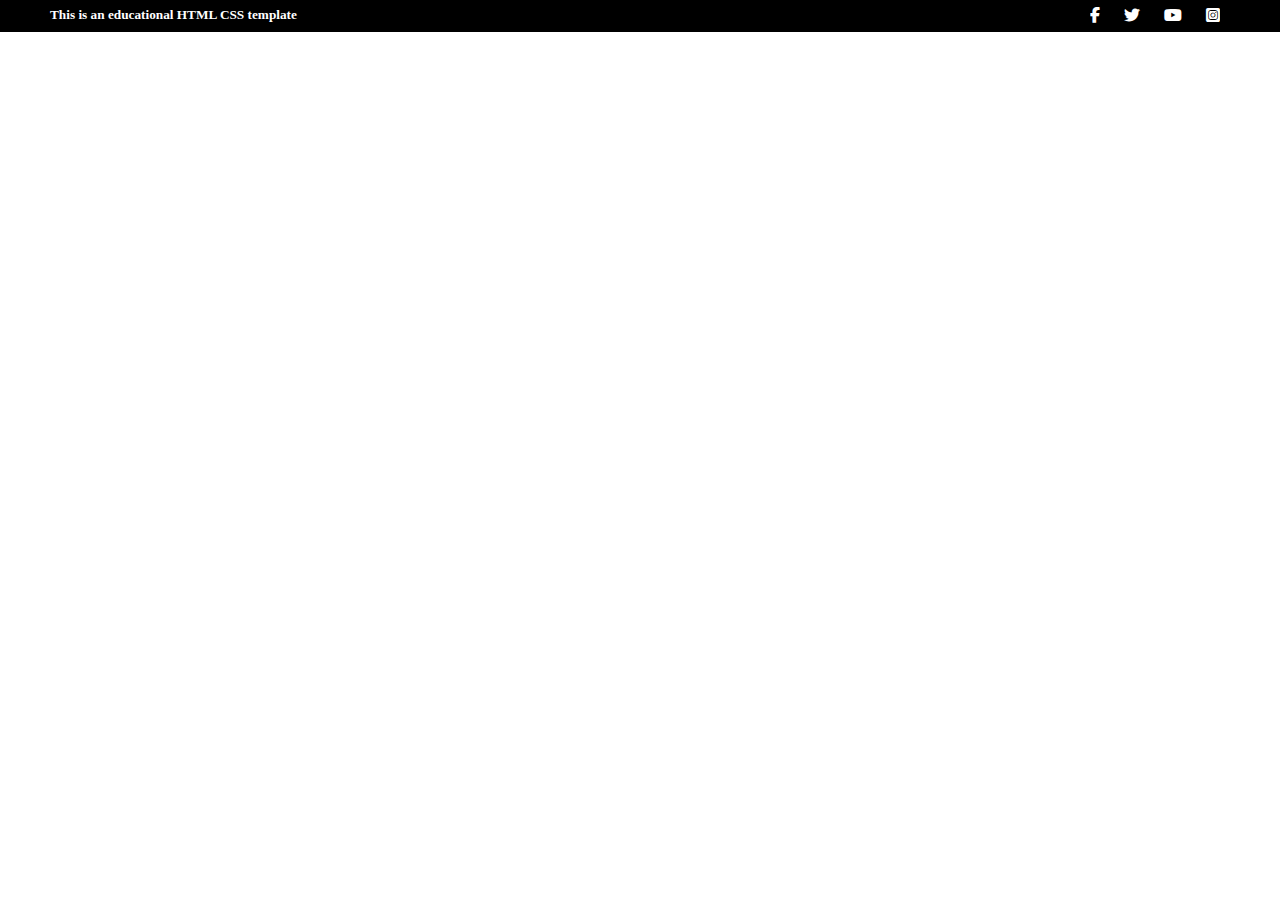
==== Assessment-3-webDesigning/index.html @ b894127c "merge other" ====
<!DOCTYPE html>
<html lang="en">
<head>
    <meta charset="UTF-8">
    <meta name="viewport" content="width=device-width, initial-scale=1.0">
    <title>Document</title>
    <link rel="stylesheet" href="style.css">
    <link rel="stylesheet" href="mediaQuery.css">
    <link rel="stylesheet" href="https://cdnjs.cloudflare.com/ajax/libs/font-awesome/6.5.2/css/all.min.css">
</head>
<body>
    <!-- Header -->
     <div id="header">
    <div class="header1">
        <div class="heading">
            <h5>This is an educational  HTML CSS template</h5>
        </div>
        <div class="heading-icon">
            <i class="fa-brands fa-facebook-f"></i>
            <i class="fa-brands fa-twitter"></i>
            <i class="fa-brands fa-youtube"></i>
            <i class="fa-brands fa-square-instagram"></i>
        </div>
    </div>
</div>
</body>
</html>
---- Assessment-3-webDesigning/style.css ----
*{
    margin: 0;
    padding: 0;
    box-sizing: border-box;
}

.header1{
    display: flex;
    justify-content: space-between;
    padding: 7px 50px;
    background-color: black;
    color: white;
}

.heading-icon i{
    margin: 0 10px;
}
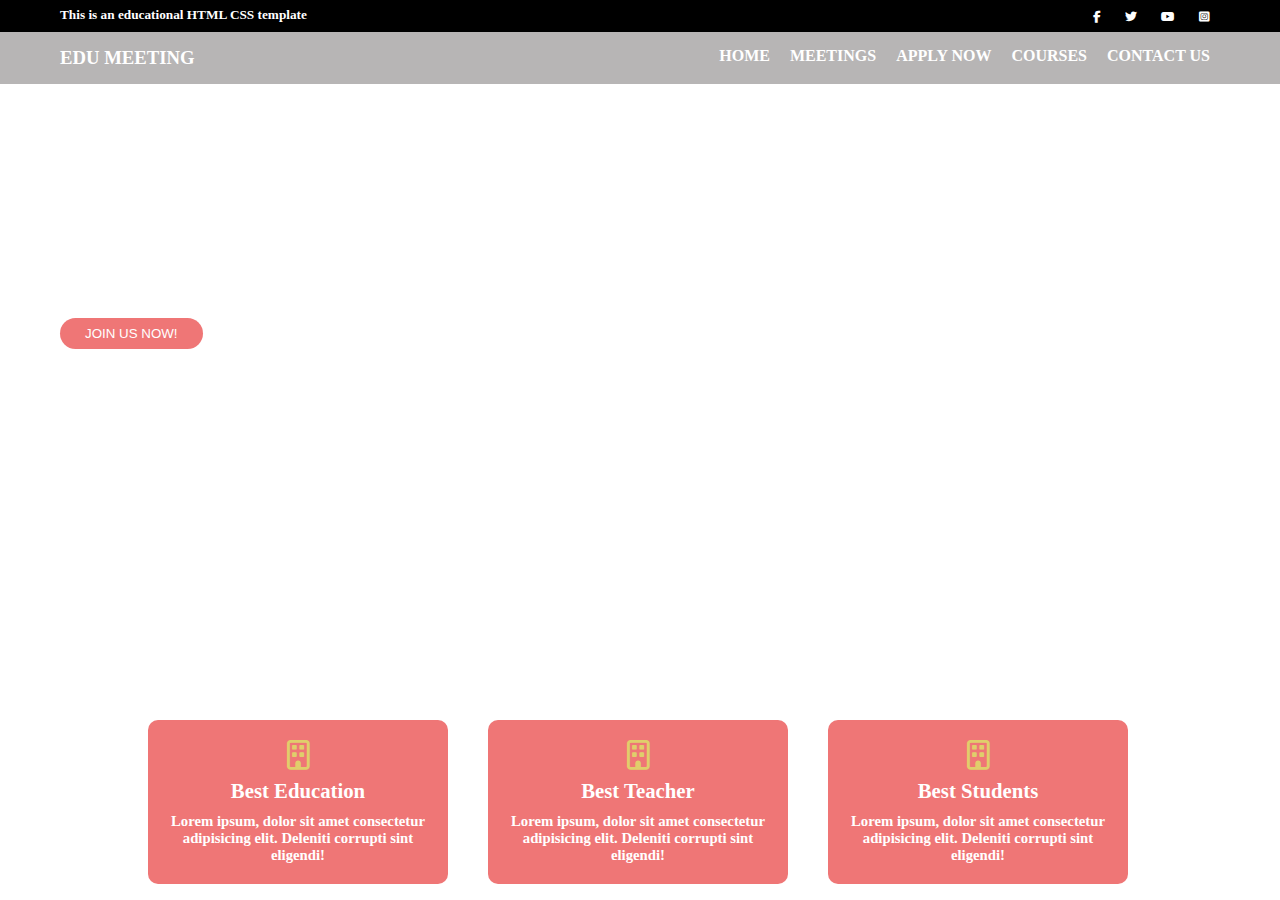
==== commit e69ad38c: "merge other" ====
--- a/Assessment-3-webDesigning/index.html
+++ b/Assessment-3-webDesigning/index.html
@@ -10,9 +10,10 @@
 </head>
 <body>
     <!-- Header -->
-     <div id="header">
+     <div class="container">
+        <!-- HEADER-1 -->
     <div class="header1">
-        <div class="heading">
+        <div class="heading1">
             <h5>This is an educational  HTML CSS template</h5>
         </div>
         <div class="heading-icon">
@@ -22,6 +23,76 @@
             <i class="fa-brands fa-square-instagram"></i>
         </div>
     </div>
+
+        <!-- MAIN HEADER -->
+         <div class="main-header">
+
+           <div class="nav-bar">
+            <div class="logo">
+                <h3>EDU MEETING</h3>
+            </div>
+            <div class="nav-links">
+                <ul>
+                    <li><a href="#">HOME</a></li>
+                    <li><a href="#">MEETINGS</a></li>
+                    <li><a href="#">APPLY NOW</a></li>
+                    <li><a href="#">COURSES</a></li>
+                    <li><a href="#">CONTACT US</a></li>
+                </ul>
+            </div>
+           </div>
+
+           <div class="heading">
+            <h4>HELLO STUDENTS</h4>
+            <h2>WELCOME TO EDUCATION</h2>
+            <h4>Lorem ipsum dolor sit amet consectetur adipisicing elit. Suscipit dolorem quod nulla reprehenderit. Corrupti molestiae sunt eligendi ducimus ea eius voluptas, vero maiores veritatis quae tenetur animi doloremque facilis nobis.</h4>
+            <BUTTON>JOIN US NOW!</BUTTON>
+           </div>
+         </div>
+
+         <!-- HEADER BLOCKS -->
+         <div class="blocks">
+            <div class="box">
+                <div class="box-icon">
+                    <i class="fa-regular fa-building"></i>
+                </div>
+                <div class="box-name">
+                    <h5>Best Education</h5>
+                </div>
+                <div class="box-para">
+                    <h6>Lorem ipsum, dolor sit amet consectetur adipisicing elit. Deleniti corrupti sint eligendi!</h6>
+                </div>
+            </div>
+
+            <div class="box">
+                <div class="box-icon">
+                    <i class="fa-regular fa-building"></i>
+                </div>
+                <div class="box-name">
+                    <h5>Best Teacher</h5>
+                </div>
+                <div class="box-para">
+                    <h6>Lorem ipsum, dolor sit amet consectetur adipisicing elit. Deleniti corrupti sint eligendi!</h6>
+                </div>
+            </div>
+
+            <div class="box">
+                <div class="box-icon">
+                    <i class="fa-regular fa-building"></i>
+                </div>
+                <div class="box-name">
+                    <h5>Best Students</h5>
+                </div>
+                <div class="box-para">
+                    <h6>Lorem ipsum, dolor sit amet consectetur adipisicing elit. Deleniti corrupti sint eligendi!</h6>
+                </div>
+            </div>
+         </div>
+
+         <!-- UPCOMING  MEETINGS -->
+          <div class="meetings">
+            
+          </div>
 </div>
 </body>
 </html>--- a/Assessment-3-webDesigning/style.css
+++ b/Assessment-3-webDesigning/style.css
@@ -4,14 +4,101 @@
     box-sizing: border-box;
 }
 
+.container{
+    overflow: hidden;
+}
+
+/* HEADER-1 */
 .header1{
+    position: relative;
     display: flex;
     justify-content: space-between;
-    padding: 7px 50px;
+    padding: 7px 60px;
     background-color: black;
     color: white;
 }
 
 .heading-icon i{
     margin: 0 10px;
-}+    font-size: 12px;
+}
+
+/* MAIN HEADER */
+.main-header{
+    height: 500px;
+    background-image: url("https://thumbs.dreamstime.com/b/university-students-devices-preparing-classes-having-break-campus-sitting-grass-324756075.jpg");
+    background-repeat: no-repeat;
+    background-size: cover;
+    background-position: center;
+}
+
+
+/* NAV-BAR */
+.nav-bar{
+    display: flex;
+    justify-content: space-between;
+    padding: 15px 60px;
+    background-color: rgba(74, 70, 70, 0.4);
+}
+.logo h3{
+    color: white;
+    font-weight: bold;
+}
+.nav-links ul{
+    display: flex;
+    list-style: none;
+}
+.nav-links li a{
+    text-decoration: none;
+    color: white;
+    margin: 0 10px;
+    font-weight: bold;
+}
+
+.heading{
+    color: white;
+    width: 500px;
+    margin: 70px 60px;
+}
+.heading h2{
+    font-size: 30px;
+    padding: 10px 0;
+}
+ .heading button{
+    margin: 20px 0;
+    padding: 8px 25px;
+    border: none;
+    border-radius: 20px;
+    color: white;
+    background-color: rgb(239, 118, 118);
+ }
+
+ /* BLOCKS */
+ .blocks{
+    position: absolute;
+    top: 80%;
+    display: flex;
+    align-items: center;
+    margin: 0 10%;
+ }
+ .box{
+    background-color: rgb(239, 118, 118);
+    width: 300px;
+    margin:  0 20px;
+    padding: 20px ;
+    text-align: center;
+    border-radius: 10px;
+ }
+ .box-icon i{
+   font-size: 30px;
+   color: rgb(224, 206, 107);
+ }
+ .box-name{
+    font-size: 25px;
+    padding: 10px 0;
+    color: white;
+ }
+ .box-para{
+    font-size: 22px;
+    color: white;
+ }
--- a/Assessment-3-webDesigning/mediaQuery.css
+++ b/Assessment-3-webDesigning/mediaQuery.css
@@ -0,0 +1,28 @@
+@media screen and (max-width: 480px) {
+     .header1{
+        padding: 7px 20px;
+    }
+    .nav-bar{
+        display: block;
+        text-align: center;
+    }
+    .nav-links ul{
+        display: block;
+    }
+    .heading{
+        width: 300px;
+        text-align: center;
+    }
+    .blocks{
+        margin: 0;
+        position: relative;
+        display: block;
+    }
+    .box{
+        width: 100%;
+        padding: 10px 0;
+        margin: 10px 0;
+        border-radius:0;
+    }
+
+  }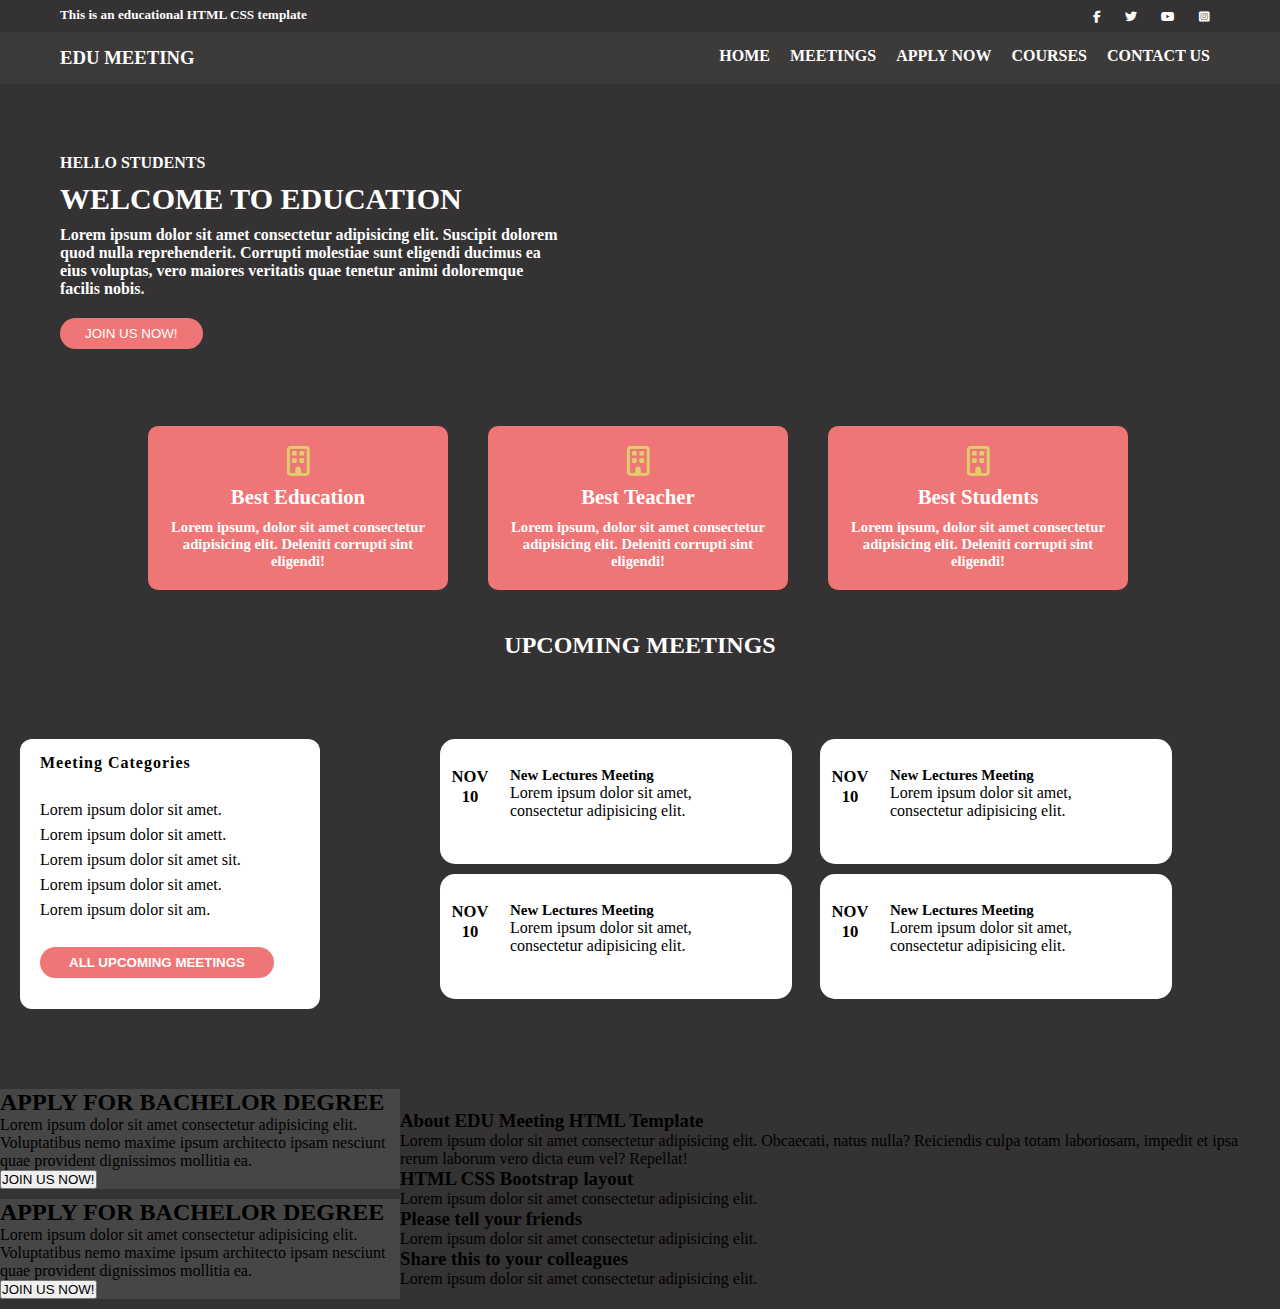
==== commit 32076464: "merge other" ====
--- a/Assessment-3-webDesigning/index.html
+++ b/Assessment-3-webDesigning/index.html
@@ -10,7 +10,7 @@
 </head>
 <body>
     <!-- Header -->
-     <div class="container">
+    <div class="container">
         <!-- HEADER-1 -->
     <div class="header1">
         <div class="heading1">
@@ -91,8 +91,129 @@
 
          <!-- UPCOMING  MEETINGS -->
           <div class="meetings">
-            
-          </div>
+              <div class="meeting-title">
+                <h2>UPCOMING MEETINGS</h2>
+              </div>
+
+              <!-- meeting box 01 -->
+              <div class="meeting-boxex">
+
+                <!-- LEFT BOX -->
+                <div class="first-meeting-box">
+                    <div class="first-meeting-box-title">
+                        <h4>Meeting Categories</h4>
+                    </div>
+                    <div class="categories-items">
+                        <p>Lorem ipsum dolor sit amet.</p>
+                        <p>Lorem ipsum dolor sit amett.</p>
+                        <p>Lorem ipsum dolor sit amet sit.</p>
+                        <p>Lorem ipsum dolor sit amet.</p>
+                        <p>Lorem ipsum dolor sit am.</p>
+                    </div>
+                    <div class="btn">
+                        <button>ALL UPCOMING MEETINGS</button>
+                    </div>
+                </div>
+
+                <!--  RIGHT BOX -->
+                <div class="second-meeting-box">
+                    <div class="meeting-box">
+                        <img src="https://media.istockphoto.com/id/1779070756/photo/two-university-students-walk-down-campus-stairs.webp?b=1&s=170667a&w=0&k=20&c=d4o7zsFDdKThhE7DVPCoNRXZN401a8ZHy8cH1071_P4=" alt="">
+                        <div class="box-content">
+                            <div class="date">
+                              <h5>NOV 10</h5>
+                            </div>
+                            <div class="box-heading">
+                               <h5>New Lectures Meeting</h5>
+                               <p>Lorem ipsum dolor sit amet, consectetur adipisicing elit.</p>
+                            </div>
+                        </div>
+                    </div>
+
+                    <div class="meeting-box">
+                        <img src="https://media.istockphoto.com/id/1779070756/photo/two-university-students-walk-down-campus-stairs.webp?b=1&s=170667a&w=0&k=20&c=d4o7zsFDdKThhE7DVPCoNRXZN401a8ZHy8cH1071_P4=" alt="">
+                        <div class="box-content">
+                            <div class="date">
+                              <h5>NOV 10</h5>
+                            </div>
+                            <div class="box-heading">
+                               <h5>New Lectures Meeting</h5>
+                               <p>Lorem ipsum dolor sit amet, consectetur adipisicing elit.</p>
+                            </div>
+                        </div>
+                    </div>
+
+                    <div class="meeting-box">
+                            <img src="https://media.istockphoto.com/id/1779070756/photo/two-university-students-walk-down-campus-stairs.webp?b=1&s=170667a&w=0&k=20&c=d4o7zsFDdKThhE7DVPCoNRXZN401a8ZHy8cH1071_P4=" alt="">
+                        <div class="box-content">
+                            <div class="date">
+                              <h5>NOV 10</h5>
+                            </div>
+                            <div class="box-heading">
+                               <h5>New Lectures Meeting</h5>
+                               <p>Lorem ipsum dolor sit amet, consectetur adipisicing elit.</p>
+                            </div>
+                        </div>
+                    </div>
+
+                    <div class="meeting-box">
+                        <img src="https://media.istockphoto.com/id/1779070756/photo/two-university-students-walk-down-campus-stairs.webp?b=1&s=170667a&w=0&k=20&c=d4o7zsFDdKThhE7DVPCoNRXZN401a8ZHy8cH1071_P4=" alt="">
+                        <div class="box-content">
+                            <div class="date">
+                              <h5>NOV 10</h5>
+                            </div>
+                            <div class="box-heading">
+                               <h5>New Lectures Meeting</h5>
+                               <p>Lorem ipsum dolor sit amet, consectetur adipisicing elit.</p>
+                            </div>
+                        </div>
+                    </div>
+                </div>
+              </div>
+
+
+              <!-- APPLY -->
+            <div class="apply">
+
+                <div class="apply-degree">
+                <div class="bachelor">
+                    <h2>APPLY FOR BACHELOR DEGREE</h2>
+                    <p>Lorem ipsum dolor sit amet consectetur adipisicing elit. Voluptatibus nemo maxime ipsum architecto ipsam nesciunt quae provident dignissimos mollitia ea.</p>
+                    <button>JOIN US NOW!</button>
+                </div>
+                <div class="bachelor">
+                    <h2>APPLY FOR BACHELOR DEGREE</h2>
+                    <p>Lorem ipsum dolor sit amet consectetur adipisicing elit. Voluptatibus nemo maxime ipsum architecto ipsam nesciunt quae provident dignissimos mollitia ea.</p>
+                    <button>JOIN US NOW!</button>
+                </div>
+                </div>
+
+                <div class="apply-box">
+                   
+                  <div class="apply-box-content">
+                    <h3>About EDU Meeting HTML Template</h3>
+                    <p>Lorem ipsum dolor sit amet consectetur adipisicing elit. Obcaecati, natus nulla? Reiciendis culpa totam laboriosam, impedit et ipsa rerum laborum vero dicta eum vel? Repellat!</p>
+                  </div>
+
+                  <div class="apply-box-content">
+                    <h3>HTML CSS Bootstrap layout</h3>
+                    <p>Lorem ipsum dolor sit amet consectetur adipisicing elit.</p>
+                  </div>
+
+                  <div class="apply-box-content">
+                    <h3>Please tell your friends</h3>
+                    <p>Lorem ipsum dolor sit amet consectetur adipisicing elit.</p>
+                  </div>
+
+                  <div class="apply-box-content">
+                    <h3>Share this to your colleagues</h3>
+                    <p>Lorem ipsum dolor sit amet consectetur adipisicing elit.</p>
+                  </div>
+
+                </div>
+
+            </div>
+
 </div>
 </body>
 </html>--- a/Assessment-3-webDesigning/style.css
+++ b/Assessment-3-webDesigning/style.css
@@ -7,14 +7,16 @@
 .container{
     overflow: hidden;
 }
+body{
+    position: relative;
+    background-color: rgb(52, 50, 50);
+}
 
 /* HEADER-1 */
 .header1{
-    position: relative;
     display: flex;
     justify-content: space-between;
     padding: 7px 60px;
-    background-color: black;
     color: white;
 }
 
@@ -79,7 +81,7 @@
     top: 80%;
     display: flex;
     align-items: center;
-    margin: 0 10%;
+    margin: 0  10%;
  }
  .box{
     background-color: rgb(239, 118, 118);
@@ -102,3 +104,93 @@
     font-size: 22px;
     color: white;
  }
+
+ /* UPCOMING MEETING */
+ .meetings{
+    position: absolute;
+    margin-top: 100px;
+    width: 100%;
+ }
+ .meeting-title{
+    width: 100%;
+    text-align: center;
+    color: white;
+ }
+
+ .meeting-boxex{
+    display: flex;
+    margin: 80px 20px;
+ }
+
+ .first-meeting-box{
+    background-color: white;
+    height: 270px;
+    width: 300px;
+    padding: 15px 20px;
+    border-radius: 12px;
+ }
+ .first-meeting-box-title{
+    letter-spacing: 1px;
+ }
+ .categories-items{
+    margin: 25px 0;
+    line-height: 25px;
+ }
+ .btn button{
+    padding: 8px 29px;
+    border: none;
+    border-radius: 20px;
+    font-weight: bold;
+    color: white;
+    background-color: rgb(239, 118, 118);
+ }
+
+ .second-meeting-box{
+    display: grid;
+    grid-template-columns: auto auto;
+    margin-left: 100px;
+ }
+ .meeting-box{
+    background-color: white;
+    width: 352px;
+    margin: 0 8px 10px 20px;
+    border-radius: 15px;
+ }
+
+ .meeting-box img{
+    height: 235px;
+    border-radius: 15px;
+ }
+
+ .box-content{
+    display: flex;
+    padding: 10px 10px;
+ }
+ .date{
+    text-align: center;
+    font-size: 20px;
+ }
+ .box-heading {
+    padding: 0 20px;
+ }
+ .box-heading h5{
+    font-size: 15px;
+ }
+
+ /* APPLY */
+ .apply{
+    display: flex;
+    align-items: center;
+    background-image: url("https://t4.ftcdn.net/jpg/02/70/46/43/360_F_270464397_cvBt3h6cgQJMPVhaVjDot1Dovn8rLryo.jpg");
+    background-position: center;
+    background-repeat: no-repeat;
+    background-size: cover;
+ }
+ .bachelor{
+    width: 400px;
+    margin-bottom: 10px;
+    background-color: rgba(101, 100, 100, 0.4);
+
+ }
+
+
--- a/Assessment-3-webDesigning/mediaQuery.css
+++ b/Assessment-3-webDesigning/mediaQuery.css
@@ -24,5 +24,22 @@
         margin: 10px 0;
         border-radius:0;
     }
+    .meetings{
+        margin: 10px;
+    }
+    .meeting-boxex{
+        display: block;
+        width: 100%;
+        margin: 0;
+        
+    }
+    .first-meeting-box{
+        width: 100%;
+        border-radius: 0;
+    }
+    .second-meeting-box{
+        display: block;
+        margin-left: 0;
+    }
 
   }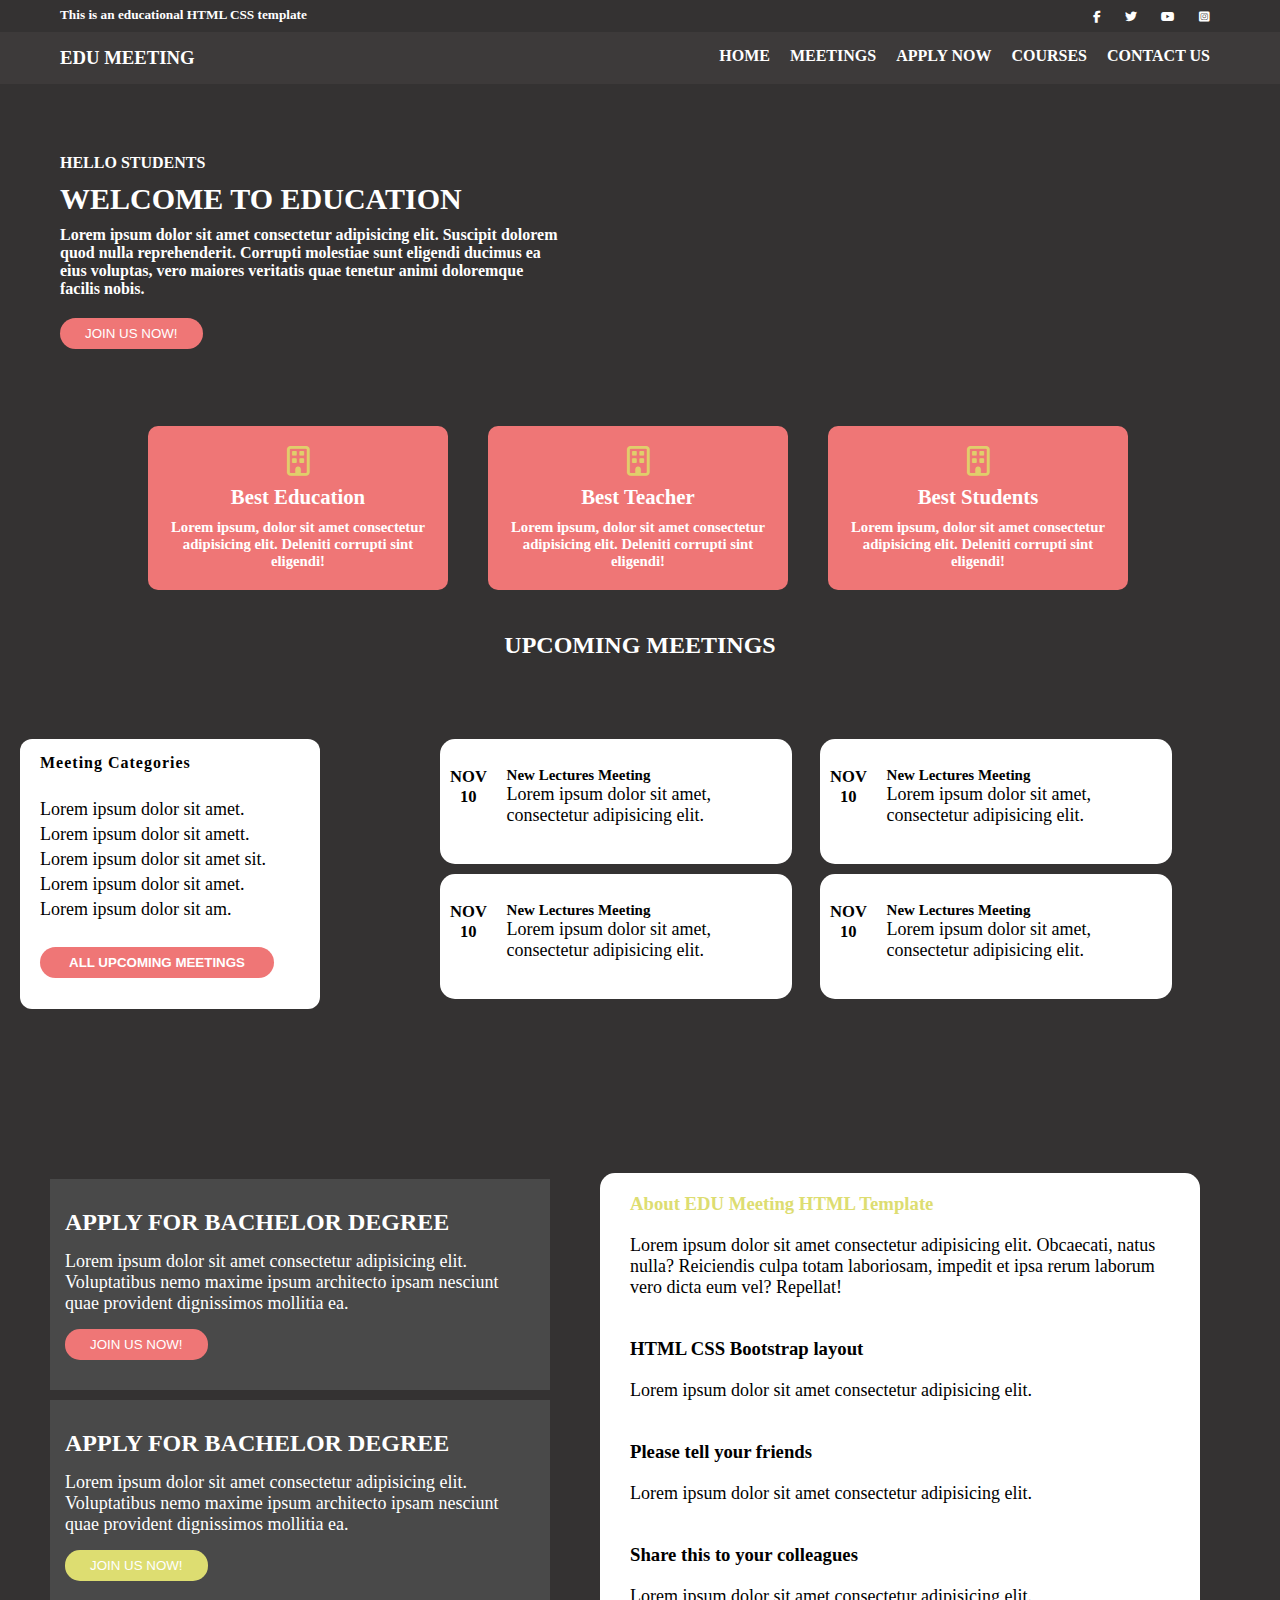
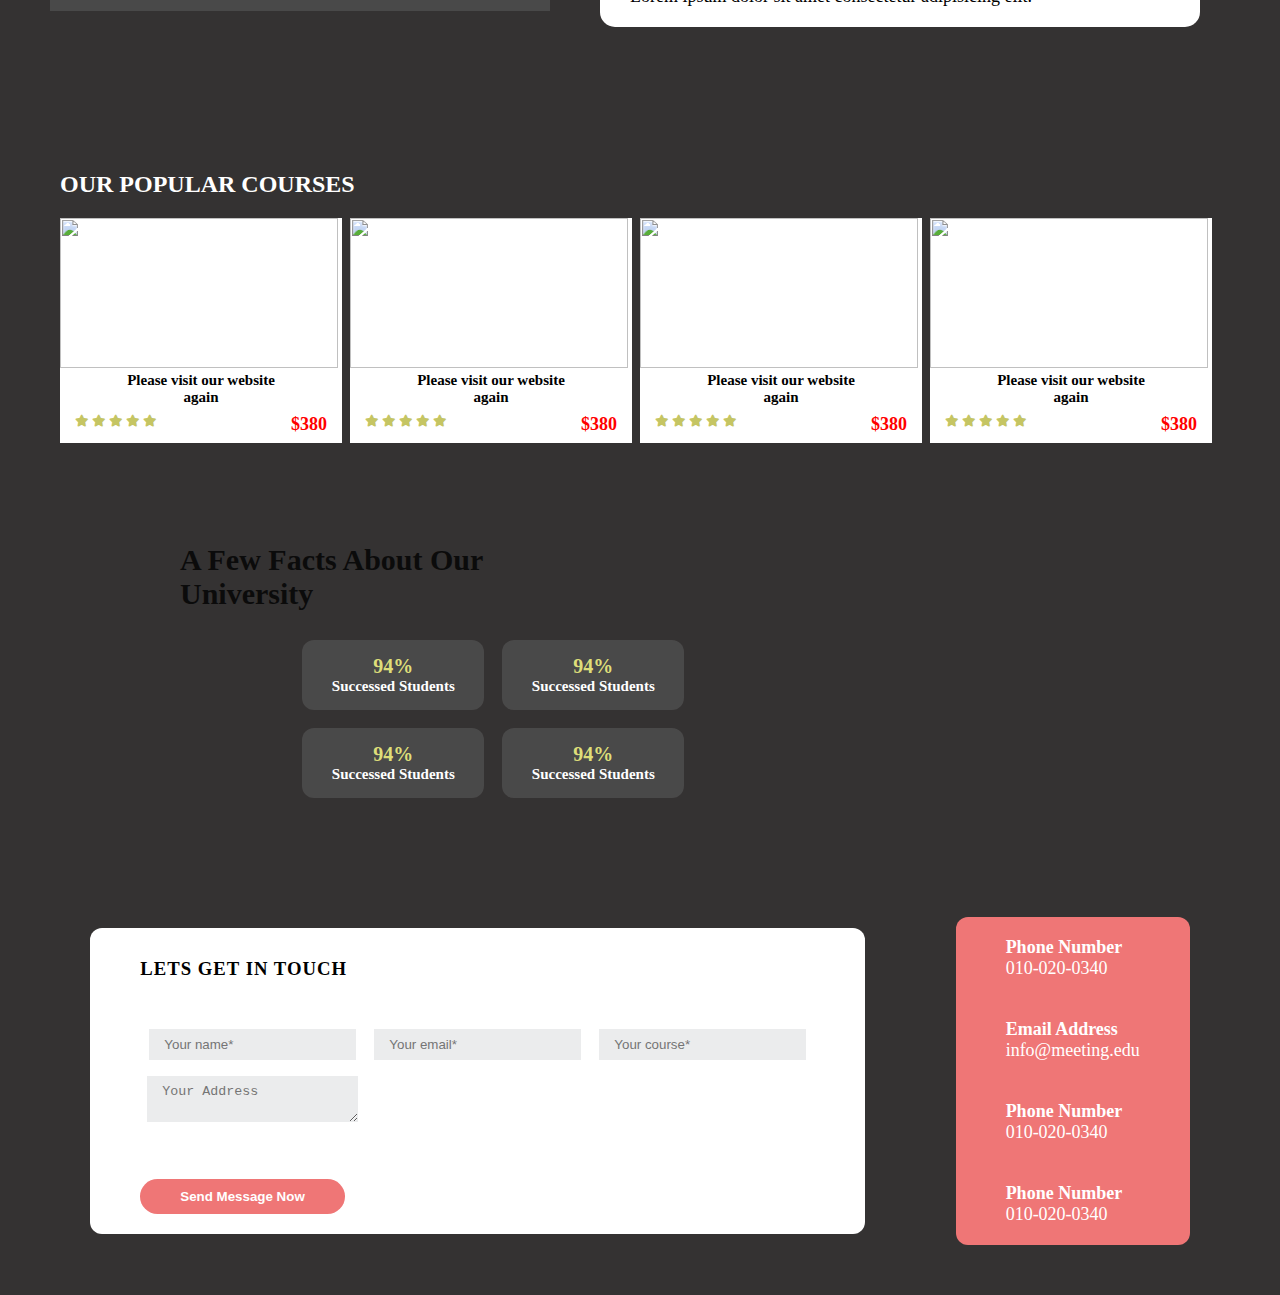
==== commit 2b32e0a6: "merge other" ====
--- a/Assessment-3-webDesigning/index.html
+++ b/Assessment-3-webDesigning/index.html
@@ -179,19 +179,19 @@
                 <div class="bachelor">
                     <h2>APPLY FOR BACHELOR DEGREE</h2>
                     <p>Lorem ipsum dolor sit amet consectetur adipisicing elit. Voluptatibus nemo maxime ipsum architecto ipsam nesciunt quae provident dignissimos mollitia ea.</p>
-                    <button>JOIN US NOW!</button>
+                    <button class="btn1">JOIN US NOW!</button>
                 </div>
                 <div class="bachelor">
                     <h2>APPLY FOR BACHELOR DEGREE</h2>
                     <p>Lorem ipsum dolor sit amet consectetur adipisicing elit. Voluptatibus nemo maxime ipsum architecto ipsam nesciunt quae provident dignissimos mollitia ea.</p>
-                    <button>JOIN US NOW!</button>
+                    <button class="btn2">JOIN US NOW!</button>
                 </div>
                 </div>
 
                 <div class="apply-box">
                    
                   <div class="apply-box-content">
-                    <h3>About EDU Meeting HTML Template</h3>
+                    <h3 style="color: rgb(221, 221, 113);">About EDU Meeting HTML Template</h3>
                     <p>Lorem ipsum dolor sit amet consectetur adipisicing elit. Obcaecati, natus nulla? Reiciendis culpa totam laboriosam, impedit et ipsa rerum laborum vero dicta eum vel? Repellat!</p>
                   </div>
 
@@ -209,8 +209,158 @@
                     <h3>Share this to your colleagues</h3>
                     <p>Lorem ipsum dolor sit amet consectetur adipisicing elit.</p>
                   </div>
-
-                </div>
+                </div>
+            </div>
+
+            <!-- COURSES -->
+             <div class="courses">
+              <div class="courses-title">
+                <h2>OUR POPULAR COURSES</h2>
+              </div>
+              <div class="courses-box">
+
+                <div class="courses-content">
+                    <img src="https://encrypted-tbn0.gstatic.com/images?q=tbn:ANd9GcT0tRphCrJ2mXQZmJ97dEXSNz51l6hDV7uH3g&s" height="150px" width="278px" alt="">
+                    <div class="courses-box-tile">
+                        <h5>Please visit our website again</h5>
+                        <div class="courses-rating-price">
+                           <div class="rating">
+                            <i class="fa-solid fa-star"></i>
+                            <i class="fa-solid fa-star"></i>
+                            <i class="fa-solid fa-star"></i>
+                            <i class="fa-solid fa-star"></i>
+                            <i class="fa-solid fa-star"></i>
+                           </div>
+                           <p>$380</p>
+                        </div>
+                    </div>
+                </div>
+
+                <div class="courses-content">
+                    <img src="https://st4.depositphotos.com/9278990/40042/i/450/depositphotos_400422248-stock-photo-black-glasses-open-book-two.jpg" height="150px" width="278px" alt="">
+                    <div class="courses-box-tile">
+                        <h5>Please visit our website again</h5>
+                        <div class="courses-rating-price">
+                            <div class="rating">
+                                <i class="fa-solid fa-star"></i>
+                                <i class="fa-solid fa-star"></i>
+                                <i class="fa-solid fa-star"></i>
+                                <i class="fa-solid fa-star"></i>
+                                <i class="fa-solid fa-star"></i>
+                            </div>
+                           <p>$380</p>
+                        </div>
+                    </div>
+                </div>
+
+                <div class="courses-content">
+                    <img src="https://img.freepik.com/free-photo/book-composition-with-open-book_23-2147690555.jpg" height="150px" width="278px" alt="">
+                    <div class="courses-box-tile">
+                        <h5>Please visit our website again</h5>
+                        <div class="courses-rating-price">
+                            <div class="rating">
+                                <i class="fa-solid fa-star"></i>
+                                <i class="fa-solid fa-star"></i>
+                                <i class="fa-solid fa-star"></i>
+                                <i class="fa-solid fa-star"></i>
+                                <i class="fa-solid fa-star"></i>
+                               </div>
+                           <p>$380</p>
+                        </div>
+                    </div>
+                </div>
+
+                <div class="courses-content">
+                    <img src="https://encrypted-tbn0.gstatic.com/images?q=tbn:ANd9GcT0tRphCrJ2mXQZmJ97dEXSNz51l6hDV7uH3g&s" height="150px" width="278px" alt="">
+                    <div class="courses-box-tile">
+                        <h5>Please visit our website again</h5>
+                        <div class="courses-rating-price">
+                            <div class="rating">
+                                <i class="fa-solid fa-star"></i>
+                                <i class="fa-solid fa-star"></i>
+                                <i class="fa-solid fa-star"></i>
+                                <i class="fa-solid fa-star"></i>
+                                <i class="fa-solid fa-star"></i>
+                               </div>
+                           <p>$380</p>
+                        </div>
+                    </div>
+                </div>
+
+              </div>
+             </div>
+
+             <!-- FACTS -->
+              <div class="facts">
+                <div class="facts-title">
+                    <h2>A Few Facts About Our University</h2>
+                </div>
+
+                <div class="facts-boxex">
+
+                    <div class="left-fact">
+                        <div class="left-fact-box">
+                            <p style="color: rgb(222, 222, 121);">94%</p>
+                            <p style="font-size: 15px; color: white;" >Successed Students</p>
+                        </div>
+                        <div class="left-fact-box">
+                            <p style="color: rgb(222, 222, 121);">94%</p>
+                            <p style="font-size: 15px; color: white;" >Successed Students</p>
+                        </div>
+                        <div class="left-fact-box">
+                            <p style="color: rgb(222, 222, 121);">94%</p>
+                            <p style="font-size: 15px; color: white;" >Successed Students</p>
+                        </div>
+                        <div class="left-fact-box">
+                            <p style="color: rgb(222, 222, 121);">94%</p>
+                            <p style="font-size: 15px; color: white;" >Successed Students</p>
+                        </div>
+                      
+                    </div>
+
+                    <div class="right-fact">
+                          <img src="https://www.mohawkcollege.ca/sites/default/files/styles/hero_small/public/International/Images/international-students-orange-tinted-banner-971x1600.jpg?itok=BfNguqBG" height="220px" alt="">
+                    </div>
+
+                </div>
+              </div>
+
+              <!-- FORM -->
+               <div class="form">
+
+               <div class="form-input">
+                     <div class="form-input-tilte">
+                        <h3>LETS GET IN TOUCH</h3>
+                     </div>
+                     <div class="input">
+                        <input type="text" placeholder="Your name*">
+                        <input type="text" placeholder="Your email*">
+                        <input type="text" placeholder="Your course*">
+                        <textarea name="" id="" placeholder="Your Address"></textarea>
+                     </div>
+                     <div class="message">
+                        <button>Send Message Now</button>
+                     </div>
+               </div>
+
+               <div class="info">
+                   <div class="info-content">
+                     <h5>Phone Number</h5>
+                     <p>010-020-0340</p>
+                   </div>
+                   <div class="info-content">
+                    <h5>Email Address</h5>
+                    <p>info@meeting.edu</p>
+                  </div>
+                  <div class="info-content">
+                    <h5>Phone Number</h5>
+                    <p>010-020-0340</p>
+                  </div>
+                  <div class="info-content">
+                    <h5>Phone Number</h5>
+                    <p>010-020-0340</p>
+                  </div>
+               </div>
 
             </div>
 
--- a/Assessment-3-webDesigning/style.css
+++ b/Assessment-3-webDesigning/style.css
@@ -181,16 +181,184 @@
  .apply{
     display: flex;
     align-items: center;
-    background-image: url("https://t4.ftcdn.net/jpg/02/70/46/43/360_F_270464397_cvBt3h6cgQJMPVhaVjDot1Dovn8rLryo.jpg");
+    background-image: url("https://c4.wallpaperflare.com/wallpaper/735/780/874/blur-class-seminar-wallpaper-preview.jpg");
     background-position: center;
     background-repeat: no-repeat;
     background-size: cover;
  }
+ .apply-degree{
+   margin: 90px 50px;
+ }
  .bachelor{
-    width: 400px;
+    width: 500px;
     margin-bottom: 10px;
-    background-color: rgba(101, 100, 100, 0.4);
-
- }
-
-
+    background-color: rgba(89, 88, 88, 0.6);
+    padding: 30px 15px;
+    color: white;
+ }
+ .bachelor p{
+   padding: 15px 0;
+ }
+ .bachelor button{
+   padding: 8px 25px;
+ }
+ .btn1{
+   color: white;
+   background-color: rgb(239, 118, 118);
+   border: none;
+   border-radius: 15px;
+ }
+ .btn2{
+   color: white;
+   background-color: rgb(221, 221, 113);
+   border: none;
+   border-radius: 15px;
+ }
+
+ .apply-box{
+   width: 600px;
+   background-color: white;
+   border-radius: 15px;
+ }
+ .apply-box-content{
+   padding: 10px 30px;
+ }
+ .apply-box-content h3{
+   padding: 10px 0;
+ }
+ .apply-box-content p{
+   padding: 10px 0;
+ }
+
+ /* COURSES */
+.courses{
+   margin: 60px;
+}
+.courses-title{
+   color: white;
+}
+.courses-box{
+   display: flex;
+}
+.courses-content{
+   background-color: white;
+   margin-right: 8px;
+   margin-top: 20px;
+   width: 300px;
+}
+.courses-box-tile h5{
+   text-align: center;
+   font-size: 15px;
+   padding: 0 60px;
+}
+.courses-rating-price{
+   display: flex;
+   justify-content: space-between;
+   padding: 8px 15px ;
+   font-size: 12px;
+}
+.rating i{
+color: rgb(197, 197, 99);
+}
+.courses-rating-price p{
+   color: red;
+   font-weight: bold;
+}
+
+/* FACTS */
+.facts{
+   padding: 40px 0;
+   background-image: url("https://img.freepik.com/free-photo/school-classroom-blur-background-without-young-student-blurry-view-elementary-class-room-no-kid-teacher-with-chairs-tables-campus-vintage-effect-style-pictures_1253-1375.jpg?w=360");
+   background-position: center;
+    background-repeat: no-repeat;
+    background-size: cover;
+}
+.facts-title{
+   margin: 0 180px;
+   color: rgb(11, 11, 11);
+   font-size: 20px;
+   font-weight: bold;
+   width: 350px;
+}
+.facts-boxex{
+   display: flex;
+   justify-content: space-evenly
+}
+
+.left-fact{
+   width: 400px;
+   display: grid;
+   grid-template-columns: auto auto;
+   margin: 20px 0;
+}
+.left-fact-box{
+   text-align: center;
+   margin: 9px;
+   padding: 15px 5px;
+   border-radius: 12px;
+   background-color: rgba(89, 88, 88, 0.6);
+}
+.left-fact-box p{
+   font-size: 20px;
+   font-weight: bold;
+}
+.right-fact img{
+   opacity: 0.7;
+   border-radius: 20px;
+}
+
+/* FORM */
+.form{
+   display: flex;
+   align-items: center;
+   margin: 50px 0;
+   justify-content: space-evenly;
+}
+.form-input-tilte{
+   padding: 30px 0;
+   letter-spacing: 1px;
+}
+.form-input{
+   background-color: white;
+   padding: 0px 50px;
+   border-radius: 12px;
+}
+.input{
+   display: grid;
+   grid-template-columns: auto auto auto;
+   padding: 10px 0 50px 0;
+}
+.input input{
+   padding: 8px 15px;
+   margin: 9px;
+   border: none;
+   background-color: rgb(235, 236, 237);
+   outline: none;
+}
+.input textarea{
+   padding: 8px 15px;
+   margin: 7px;
+   border: none;
+   background-color: rgb(235, 236, 237);
+   outline: none;
+}
+.message button{
+   padding: 10px 40px;
+   margin: 0 0 20px 0;
+   border: none;
+   border-radius: 20px;
+   font-weight: bold;
+   color: white;
+   background-color: rgb(239, 118, 118);
+}
+.info{
+   background-color:  rgb(239, 118, 118);
+   border-radius: 12px;
+   color: white;
+}
+.info-content{
+   padding: 20px 50px;
+}
+.info-content h5,p{
+   font-size: 18px;
+}--- a/Assessment-3-webDesigning/mediaQuery.css
+++ b/Assessment-3-webDesigning/mediaQuery.css
@@ -41,5 +41,48 @@
         display: block;
         margin-left: 0;
     }
+    .apply{
+        background-image: none;
+        display: block;
+    }
+    .bachelor{
+        width: 100%;
+    }
+    .apply-box{
+        width: 100%;
+    }
+    .courses-box{
+        display: block;
+    }
+    .facts{
+        background-image: none;
+    }
+    .facts-title{
+        text-align: center;
+        margin: 0 ;
+        width: 100%;
+     }
+    .facts-boxex{
+        display: block;
+    }
+    .right-fact img{
+        display: none;
+    }
 
+    .form{
+        display: block;
+     }
+     .input{
+        display: block;
+     }
+     .input input{
+        width: 100%;
+     }
+     .input textarea{
+        width: 100%;
+     }
+     .message button{
+        width: 100%;
+     }
+    
   }